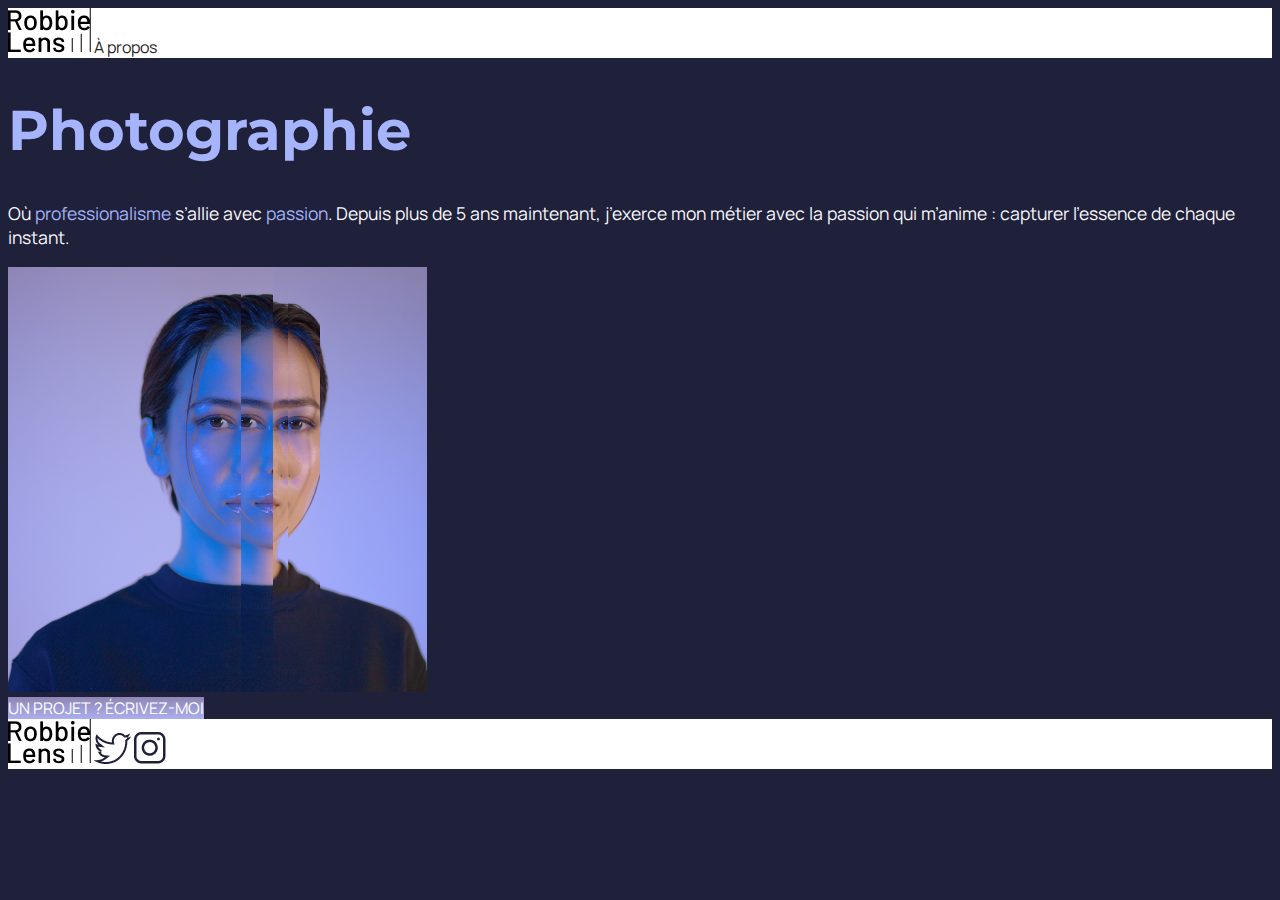
==== index.html @ b1c9a6a1 "Exo html" ====
<!DOCTYPE html>
<html lang="fr">

<head>
    <meta charset="utf-8" >
    <title>Accueil - Robbie Lens Photographie</title>
    <link href="style.css" rel="stylesheet" >
    <link rel="preconnect" href="https://fonts.googleapis.com">
    <link rel="preconnect" href="https://fonts.gstatic.com" crossorigin>
    <link href="https://fonts.googleapis.com/css2?family=Manrope&family=Montserrat&display=swap" rel="stylesheet">
</head>

<body>
    <div class="entete">
        <img src="images/logo.png" alt="Logo Robbie Lens" >
        <a href="a-propos.html">À propos</a>
    </div>
    <h1>Photographie</h1>
    <p>
        Où <em>professionalisme</em> s’allie avec <em>passion</em>. Depuis
        plus de 5 ans maintenant, j’exerce mon métier avec la passion
        qui m’anime : capturer l’essence de chaque instant.
    </p>
    <img src="images/robbie-lens.png" alt="Portrait avec effet de la photographe Robbie Lens" >
    <div>
        <a href="" class="cta">UN PROJET ? ÉCRIVEZ-MOI</a>
    </div>
    <div class="pied-de-page">
        <img src="images/logo.png" alt="Logo Robbie Lens" >
        <a target="_blank" href="https://twitter.com/">
            <img src="images/twitter.png" alt="Logo Twitter" >
        </a>
        <a target="_blank" href="https://www.instagram.com/">
            <img src="images/instagram.png" alt="Logo Instagram" >
        </a>
    </div>
</body>

</html>
---- style.css ----
body {
  font-family: 'Manrope', sans-serif;
  font-size: 1em;
  background-color: #1f2039;
}

a {
  color: #242424;
  text-decoration: none;
}

em {
  color: #a5b4fc;
  font-style: normal;
}

h1 {
  font-size: 3.5em;
  color: #a5b4fc;
  font-family: 'Montserrat', sans-serif;
}

h2 {
  color: #f9f8ff;
}

p,
li {
  font-size: 1.1em;
  color: #f9f8ff;
}

.entete,
.pied-de-page {
  background-color: white;
}

.cta {
  background: linear-gradient(#8e86b5, #acaeed);
  color: white;
}
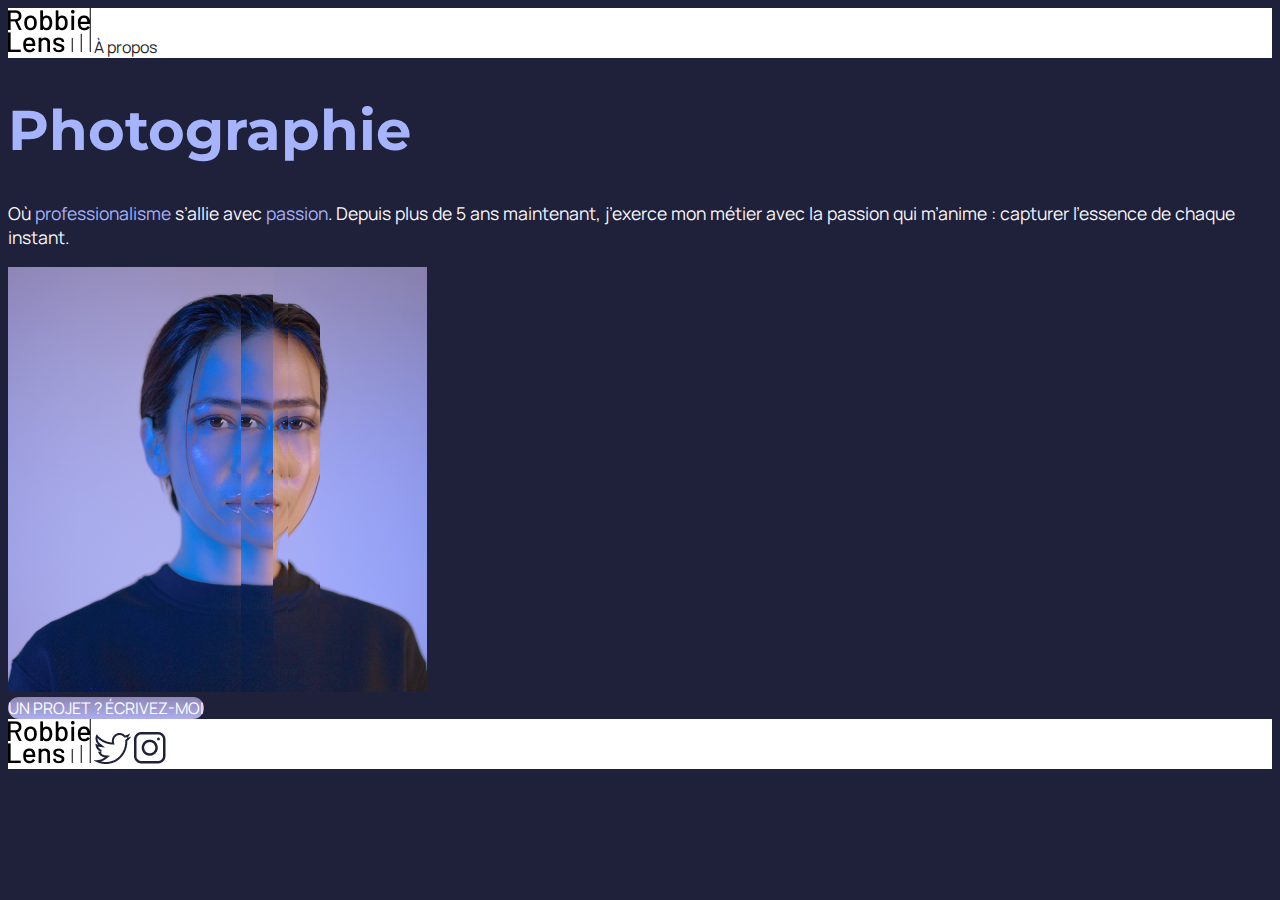
==== commit 6a960146: "today" ====
--- a/index.html
+++ b/index.html
@@ -27,10 +27,10 @@
     </div>
     <div class="pied-de-page">
         <img src="images/logo.png" alt="Logo Robbie Lens" >
-        <a target="_blank" href="https://twitter.com/">
+        <a target="_blank" href="https://twitter.com/" class="lien-icone">
             <img src="images/twitter.png" alt="Logo Twitter" >
         </a>
-        <a target="_blank" href="https://www.instagram.com/">
+        <a target="_blank" href="https://www.instagram.com/" class="lien-icone">
             <img src="images/instagram.png" alt="Logo Instagram" >
         </a>
     </div>
--- a/style.css
+++ b/style.css
@@ -38,4 +38,23 @@
 .cta {
   background: linear-gradient(#8e86b5, #acaeed);
   color: white;
+  border-radius: 50px;
+}
+
+a:hover {
+  text-decoration: underline;
+}
+
+.cta:hover {
+  background: linear-gradient(#696484, #8788ba);
+  text-decoration: none;
+}
+
+.lien-icone:hover {
+  opacity: 0.5;
+}
+
+.carre-contenu {
+  border-right: 1px solid #8e86b5;
+  border-bottom: 1px solid #8e86b5;
 }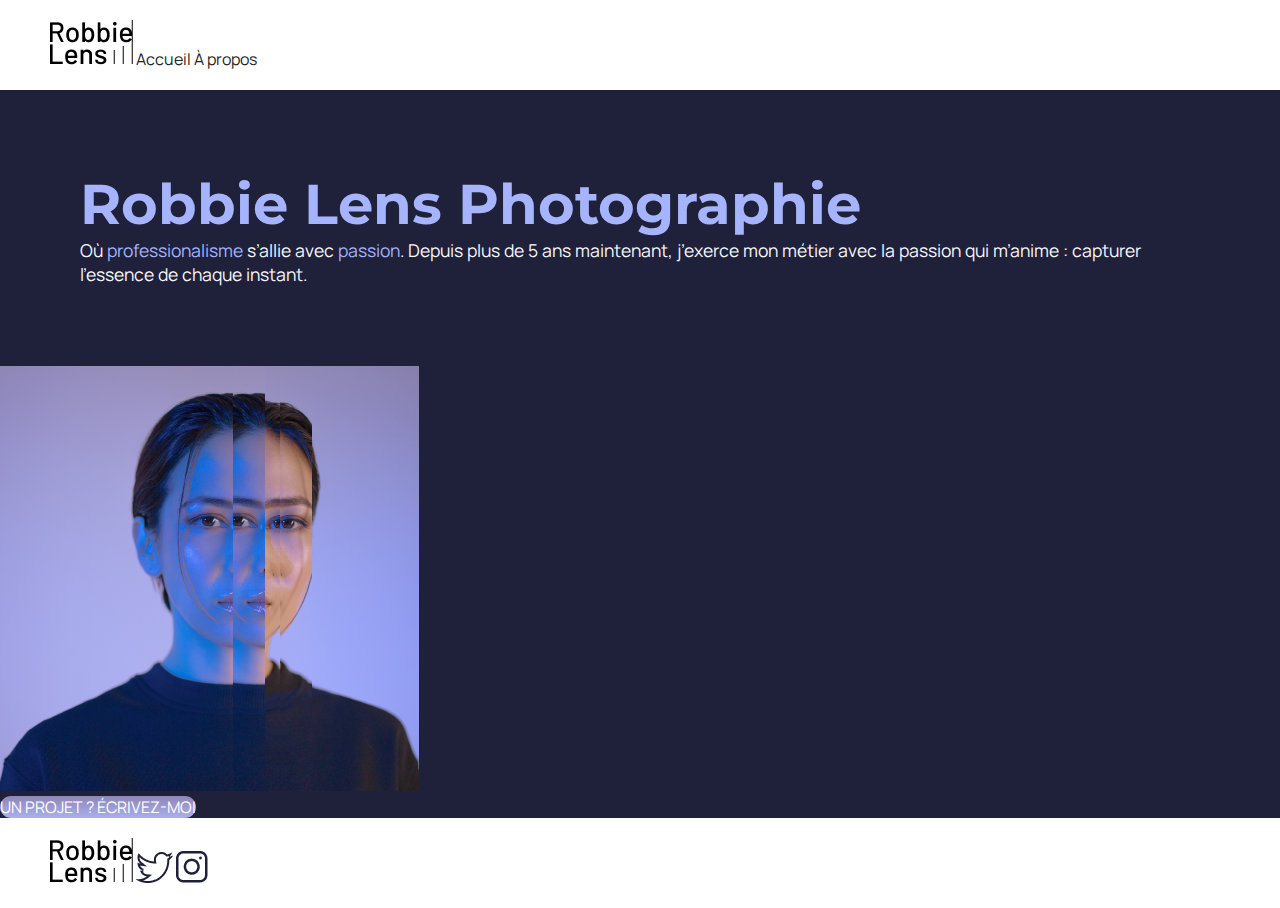
==== commit 914064b5: "new chapitre" ====
--- a/index.html
+++ b/index.html
@@ -2,38 +2,46 @@
 <html lang="fr">
 
 <head>
-    <meta charset="utf-8" >
+    <meta charset="utf-8">
     <title>Accueil - Robbie Lens Photographie</title>
-    <link href="style.css" rel="stylesheet" >
+    <link href="style.css" rel="stylesheet">
     <link rel="preconnect" href="https://fonts.googleapis.com">
     <link rel="preconnect" href="https://fonts.gstatic.com" crossorigin>
     <link href="https://fonts.googleapis.com/css2?family=Manrope&family=Montserrat&display=swap" rel="stylesheet">
 </head>
 
 <body>
-    <div class="entete">
-        <img src="images/logo.png" alt="Logo Robbie Lens" >
-        <a href="a-propos.html">À propos</a>
-    </div>
-    <h1>Photographie</h1>
-    <p>
-        Où <em>professionalisme</em> s’allie avec <em>passion</em>. Depuis
-        plus de 5 ans maintenant, j’exerce mon métier avec la passion
-        qui m’anime : capturer l’essence de chaque instant.
-    </p>
-    <img src="images/robbie-lens.png" alt="Portrait avec effet de la photographe Robbie Lens" >
-    <div>
-        <a href="" class="cta">UN PROJET ? ÉCRIVEZ-MOI</a>
-    </div>
-    <div class="pied-de-page">
-        <img src="images/logo.png" alt="Logo Robbie Lens" >
+    <header>
+        <nav>
+            <img src="images/logo.png" alt="Logo Robbie Lens">
+            <a href="index.html">Accueil</a>
+            <a href="a-propos.html">À propos</a>
+        </nav>
+    </header>
+    
+    <main>
+        <section>
+        <h1>Robbie Lens Photographie</h1>
+        <p>
+            Où <em>professionalisme</em> s’allie avec <em>passion</em>. Depuis
+            plus de 5 ans maintenant, j’exerce mon métier avec la passion
+            qui m’anime : capturer l’essence de chaque instant.
+        </p>
+        </section>
+        <img src="images/robbie-lens.png" alt="Portrait avec effet de la photographe Robbie Lens">
+        <div>
+            <a href="" class="cta">UN PROJET ? ÉCRIVEZ-MOI</a>
+        </div>
+    </main>
+    <footer>
+        <img src="images/logo.png" alt="Logo Robbie Lens">
         <a target="_blank" href="https://twitter.com/" class="lien-icone">
-            <img src="images/twitter.png" alt="Logo Twitter" >
+            <img src="images/twitter.png" alt="Logo Twitter">
         </a>
         <a target="_blank" href="https://www.instagram.com/" class="lien-icone">
-            <img src="images/instagram.png" alt="Logo Instagram" >
+            <img src="images/instagram.png" alt="Logo Instagram">
         </a>
-    </div>
+    </footer>
 </body>
 
 </html>--- a/style.css
+++ b/style.css
@@ -1,3 +1,8 @@
+* {
+  margin: 0;
+}
+
+
 body {
   font-family: 'Manrope', sans-serif;
   font-size: 1em;
@@ -30,9 +35,13 @@
   color: #f9f8ff;
 }
 
-.entete,
-.pied-de-page {
+header,
+footer {
   background-color: white;
+  padding-top: 20px;
+  padding-bottom: 20px;
+  padding-left: 50px;
+  padding-right: 50px;
 }
 
 .cta {
@@ -57,4 +66,22 @@
 .carre-contenu {
   border-right: 1px solid #8e86b5;
   border-bottom: 1px solid #8e86b5;
+  padding: 50px;
+}
+
+section{
+  padding: 80px;
+}
+
+.a-propos-main {
+  margin: auto;
+
+}
+
+.carre-contenu ul{
+  margin-top: 30px;
+}
+
+.carre-contenu h2{
+  margin-top: 30px;
 }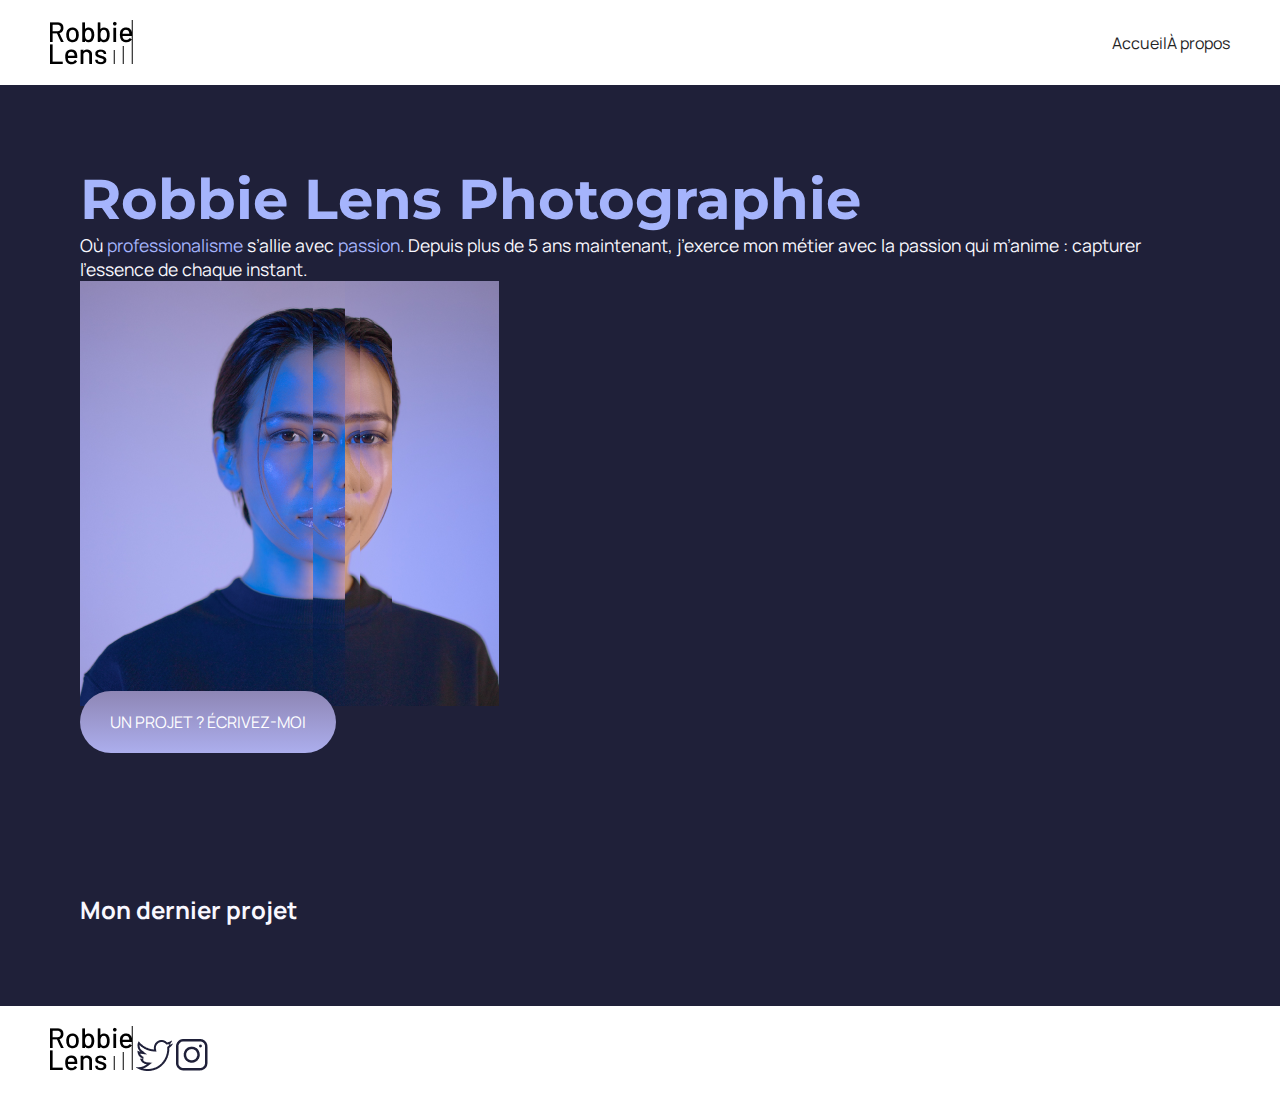
==== commit cfa55870: "03/04/2024" ====
--- a/index.html
+++ b/index.html
@@ -2,9 +2,9 @@
 <html lang="fr">
 
 <head>
-    <meta charset="utf-8">
+    <meta charset="utf-8" >
     <title>Accueil - Robbie Lens Photographie</title>
-    <link href="style.css" rel="stylesheet">
+    <link href="style.css" rel="stylesheet" >
     <link rel="preconnect" href="https://fonts.googleapis.com">
     <link rel="preconnect" href="https://fonts.gstatic.com" crossorigin>
     <link href="https://fonts.googleapis.com/css2?family=Manrope&family=Montserrat&display=swap" rel="stylesheet">
@@ -13,33 +13,37 @@
 <body>
     <header>
         <nav>
-            <img src="images/logo.png" alt="Logo Robbie Lens">
+            <img src="images/logo.png" alt="Logo Robbie Lens" >
+            <div class="menu-links">
             <a href="index.html">Accueil</a>
             <a href="a-propos.html">À propos</a>
+            </div>
         </nav>
     </header>
-    
     <main>
         <section>
-        <h1>Robbie Lens Photographie</h1>
-        <p>
-            Où <em>professionalisme</em> s’allie avec <em>passion</em>. Depuis
-            plus de 5 ans maintenant, j’exerce mon métier avec la passion
-            qui m’anime : capturer l’essence de chaque instant.
-        </p>
+            <h1>Robbie Lens Photographie</h1>
+            <p>
+                Où <em>professionalisme</em> s’allie avec <em>passion</em>. Depuis
+                plus de 5 ans maintenant, j’exerce mon métier avec la passion
+                qui m’anime : capturer l’essence de chaque instant.
+            </p>
+            <img src="images/robbie-lens.png" alt="Portrait avec effet de la photographe Robbie Lens" >
+            <div>
+                <a href="" class="cta">UN PROJET ? ÉCRIVEZ-MOI</a>
+            </div>
         </section>
-        <img src="images/robbie-lens.png" alt="Portrait avec effet de la photographe Robbie Lens">
-        <div>
-            <a href="" class="cta">UN PROJET ? ÉCRIVEZ-MOI</a>
-        </div>
+        <section>
+            <h2>Mon dernier projet</h2>
+        </section>
     </main>
     <footer>
-        <img src="images/logo.png" alt="Logo Robbie Lens">
+        <img src="images/logo.png" alt="Logo Robbie Lens" >
         <a target="_blank" href="https://twitter.com/" class="lien-icone">
-            <img src="images/twitter.png" alt="Logo Twitter">
+            <img src="images/twitter.png" alt="Logo Twitter" >
         </a>
         <a target="_blank" href="https://www.instagram.com/" class="lien-icone">
-            <img src="images/instagram.png" alt="Logo Instagram">
+            <img src="images/instagram.png" alt="Logo Instagram" >
         </a>
     </footer>
 </body>
--- a/style.css
+++ b/style.css
@@ -1,7 +1,6 @@
 * {
   margin: 0;
 }
-
 
 body {
   font-family: 'Manrope', sans-serif;
@@ -38,16 +37,14 @@
 header,
 footer {
   background-color: white;
-  padding-top: 20px;
-  padding-bottom: 20px;
-  padding-left: 50px;
-  padding-right: 50px;
+  padding: 20px 50px;
 }
 
 .cta {
   background: linear-gradient(#8e86b5, #acaeed);
   color: white;
   border-radius: 50px;
+  padding: 20px 30px;
 }
 
 a:hover {
@@ -69,19 +66,32 @@
   padding: 50px;
 }
 
-section{
+.carre-contenu h2 {
+  margin-top: 30px;
+}
+
+.carre-contenu ul {
+  margin-top: 30px;
+}
+
+section {
   padding: 80px;
 }
 
 .a-propos-main {
+  width: 50%;
   margin: auto;
-
 }
 
-.carre-contenu ul{
-  margin-top: 30px;
+nav{
+  display: flex;
+  align-items: center;
+  justify-content: space-between;
+  
 }
 
-.carre-contenu h2{
-  margin-top: 30px;
-}+.menu-links {
+  display: flex;
+}
+  
+
